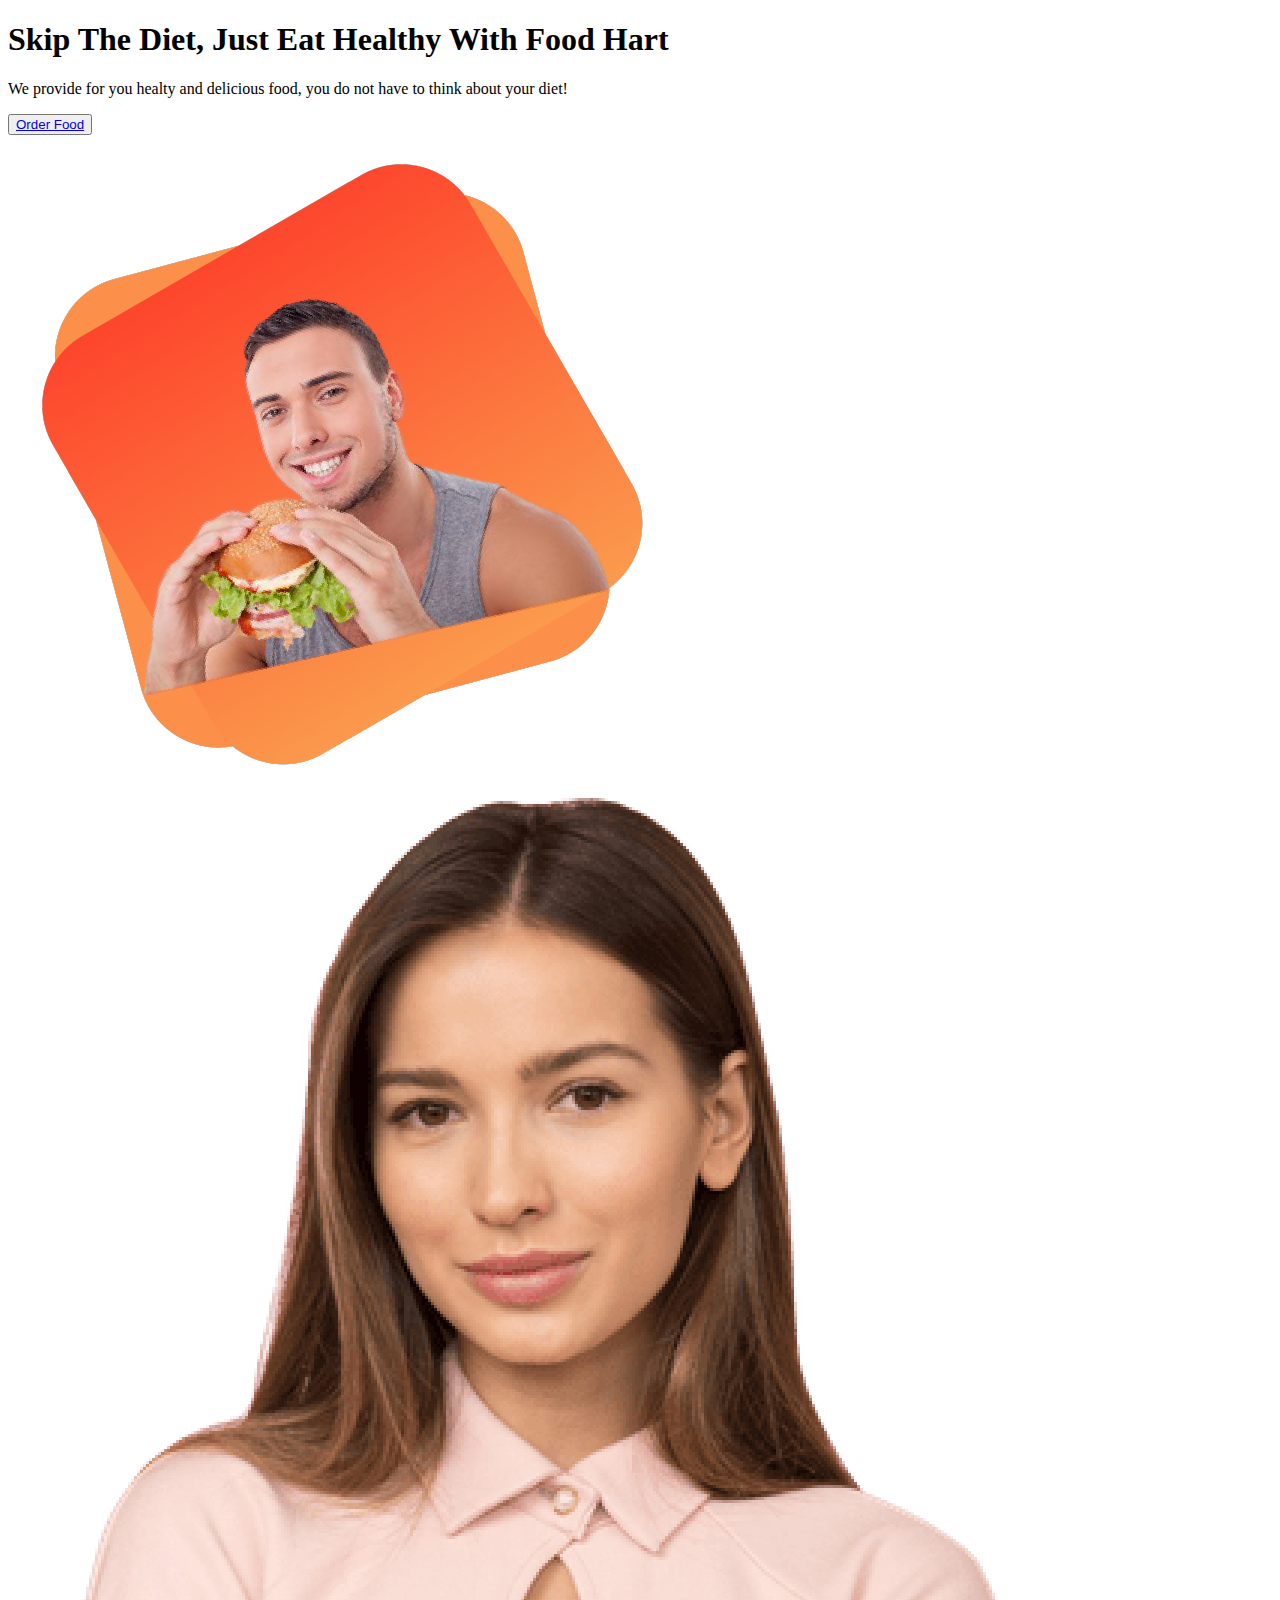
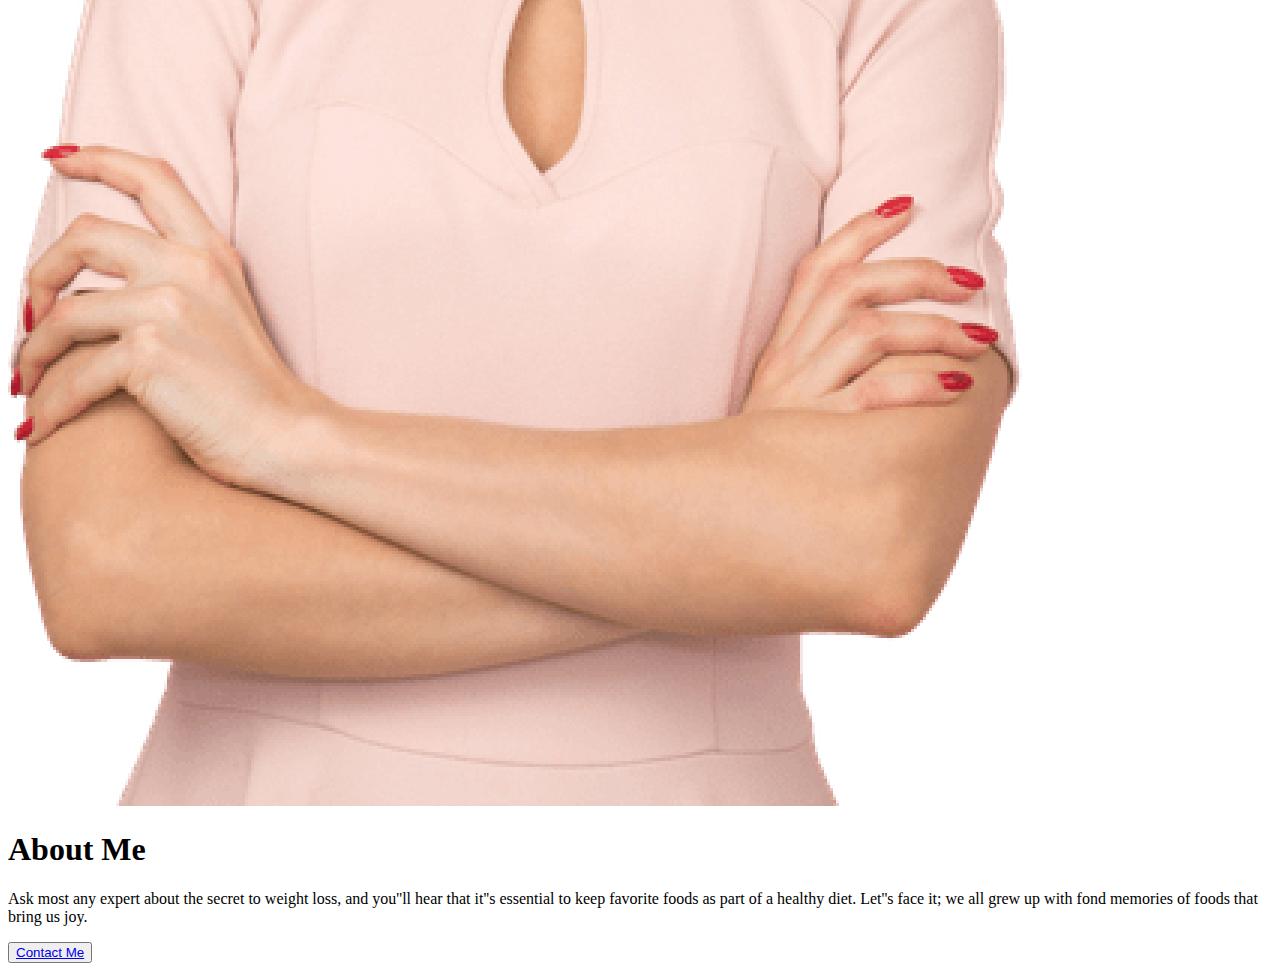
==== Food-hart/index.html @ 691d52f5 "hadding_html_content" ====
<!DOCTYPE html>
<html lang="en">
<head>
    <meta charset="UTF-8">
    <meta http-equiv="X-UA-Compatible" content="IE=edge">
    <meta name="viewport" content="width=device-width, initial-scale=1.0">
    <link href="https://fonts.googleapis.com/css2?family=Roboto+Slab:wght@500&display=swap" rel="stylesheet">
    <title>Food Hart</title>
    <link rel="stylesheet" href="style.css">
</head>
<body>
    <div id="contaner">
        <!--Header Start-->
        <div class="header">
            <div class="left-header">
                <h1><span class="color-yell">Skip</span> The Diet, Just Eat Healthy With Food Hart</h1>
                <p>We provide for you healty and delicious food, you do not have to think about your diet!</p>
                <button class="btn"><a href="#">Order Food</a></button>
            </div> 
            <div class="right-header">
                <img src="img/top-banner.png" alt="banner">
            </div>
        </div>
        <!--Header end-->
        <!--middle body start-->
        <div class="about-content">
            <img class ="left" src="img/Person Image.png" alt="person">
            <div class="right-content">
                <h1>About Me</h1>
                <p>Ask most any expert about the secret to weight loss,
                   and you''ll hear that it''s essential to keep favorite foods as part of a healthy diet.
                   Let''s face it; we all grew up with fond memories of foods that bring us joy.
                </p>
                <button class="btn"><a href="#">Contact Me</a></button>
            </div>
        </div>
        <!--middle body end-->
        <!--footer doby start-->
        
    </div>
</body>
</html>
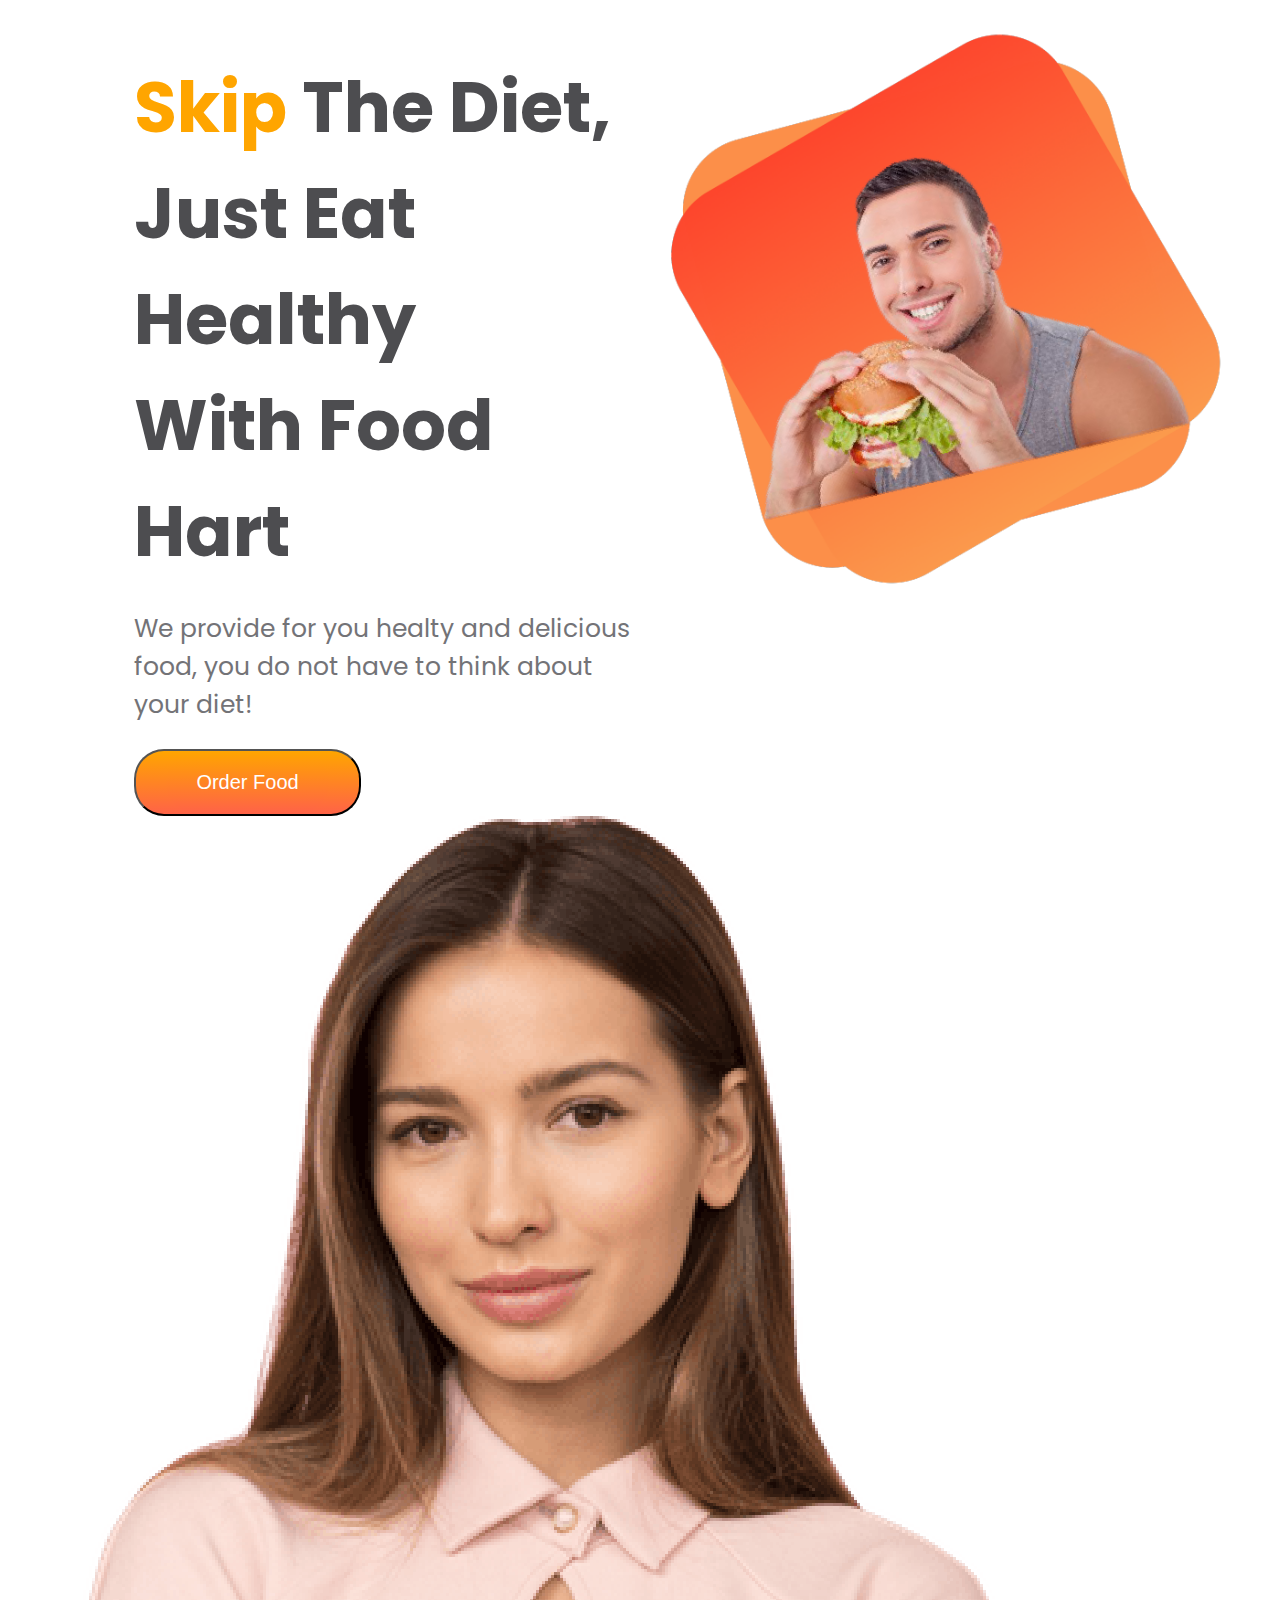
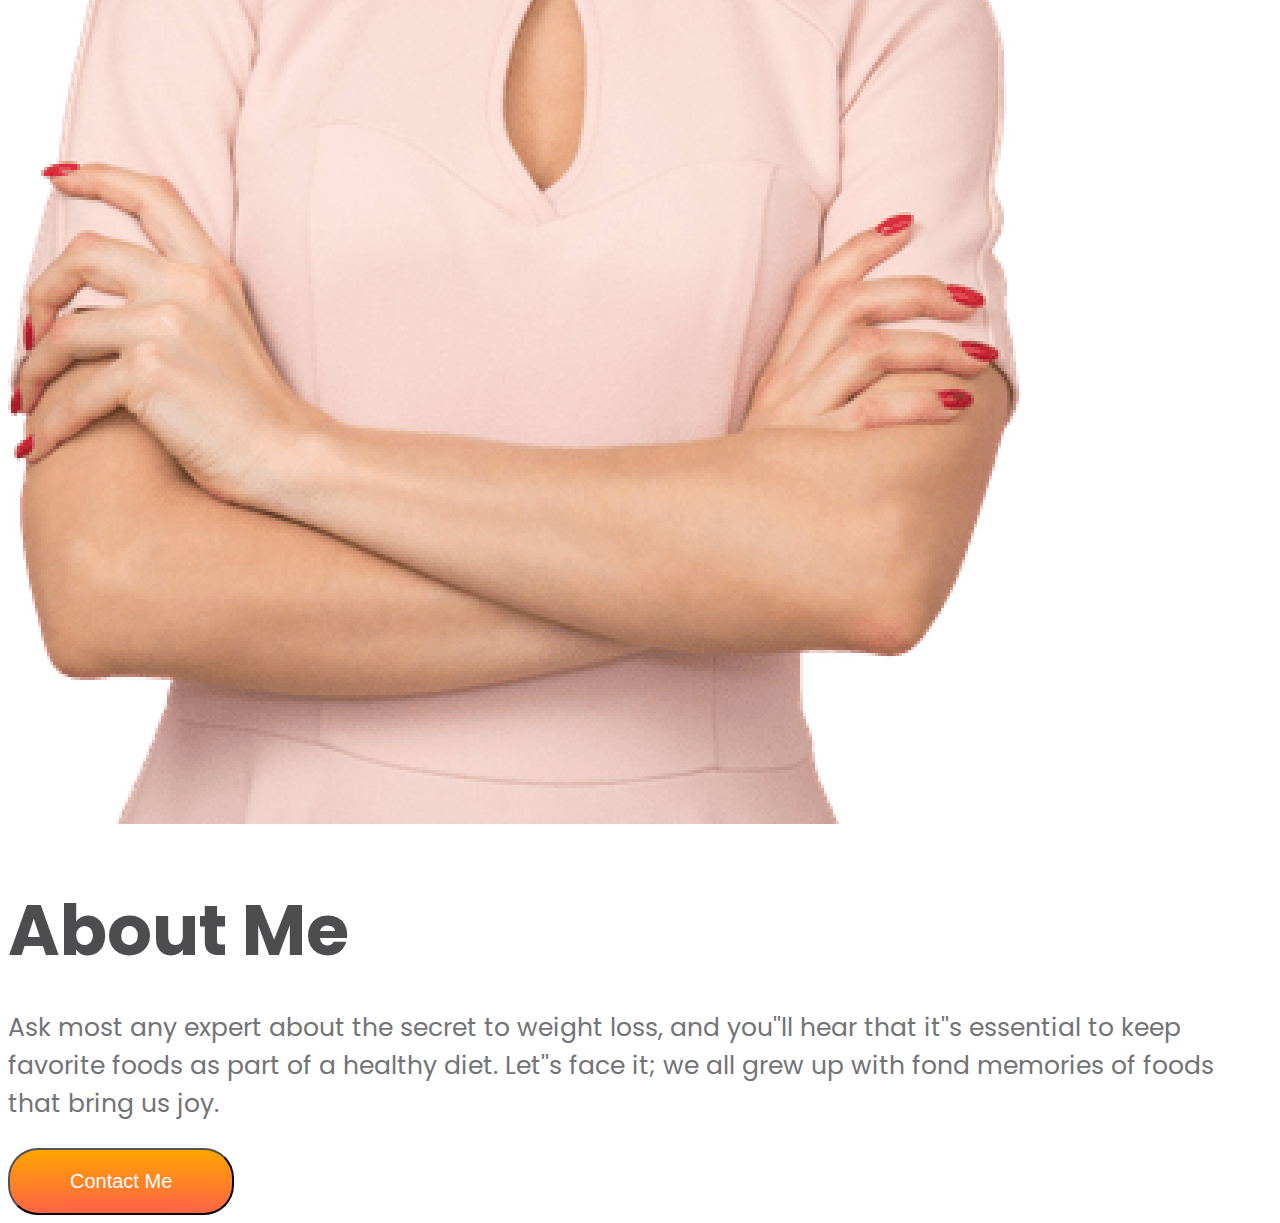
==== commit b3a5ea5f: "Top-header_added" ====
--- a/Food-hart/index.html
+++ b/Food-hart/index.html
@@ -4,23 +4,23 @@
     <meta charset="UTF-8">
     <meta http-equiv="X-UA-Compatible" content="IE=edge">
     <meta name="viewport" content="width=device-width, initial-scale=1.0">
-    <link href="https://fonts.googleapis.com/css2?family=Roboto+Slab:wght@500&display=swap" rel="stylesheet">
+    <link href="https://fonts.googleapis.com/css2?family=Poppins:wght@200;300;600&family=Roboto+Slab:wght@200;500&display=swap" rel="stylesheet">
     <title>Food Hart</title>
     <link rel="stylesheet" href="style.css">
 </head>
 <body>
-    <div id="contaner">
+
         <!--Header Start-->
+    <section>
         <div class="header">
-            <div class="left-header">
-                <h1><span class="color-yell">Skip</span> The Diet, Just Eat Healthy With Food Hart</h1>
-                <p>We provide for you healty and delicious food, you do not have to think about your diet!</p>
-                <button class="btn"><a href="#">Order Food</a></button>
-            </div> 
-            <div class="right-header">
-                <img src="img/top-banner.png" alt="banner">
-            </div>
+             <h1><span class="color-yell">Skip</span> The Diet,<br> Just Eat Healthy<br> With Food Hart</h1>
+             <p>We provide for you healty and delicious food, you do not have to think about your diet!</p>
+             <button class="btn"><a href="#">Order Food</a></button>
+         </div>    
+        <div class="header">
+             <img src="img/top-banner.png" alt="banner">
         </div>
+    </section>
         <!--Header end-->
         <!--middle body start-->
         <div class="about-content">
@@ -37,6 +37,6 @@
         <!--middle body end-->
         <!--footer doby start-->
         
-    </div>
+   
 </body>
 </html>--- a/Food-hart/style.css
+++ b/Food-hart/style.css
@@ -0,0 +1,40 @@
+body{
+    font-family: 'Poppins', sans-serif;
+}
+
+section{
+    display: flex;
+    padding-left:10%;
+    padding-right:10%;
+}
+.color-yell{
+    color: orange;
+}
+h1{
+    font-size:70px;
+    color:#4d4d50;
+    margin-bottom:  3px;
+}
+
+.header{
+    width:75%;
+    
+}
+p{
+    font-size: 25px;
+    color:#737377;
+}
+.header img{
+    width:120%;
+}
+
+.btn, a{
+  text-decoration: none;
+  background-image:linear-gradient(orange,tomato);
+  border-radius: 30px;
+  color: white;
+  padding: 20px 30px;
+  cursor: pointer;
+  font-size: 20px;
+}
+
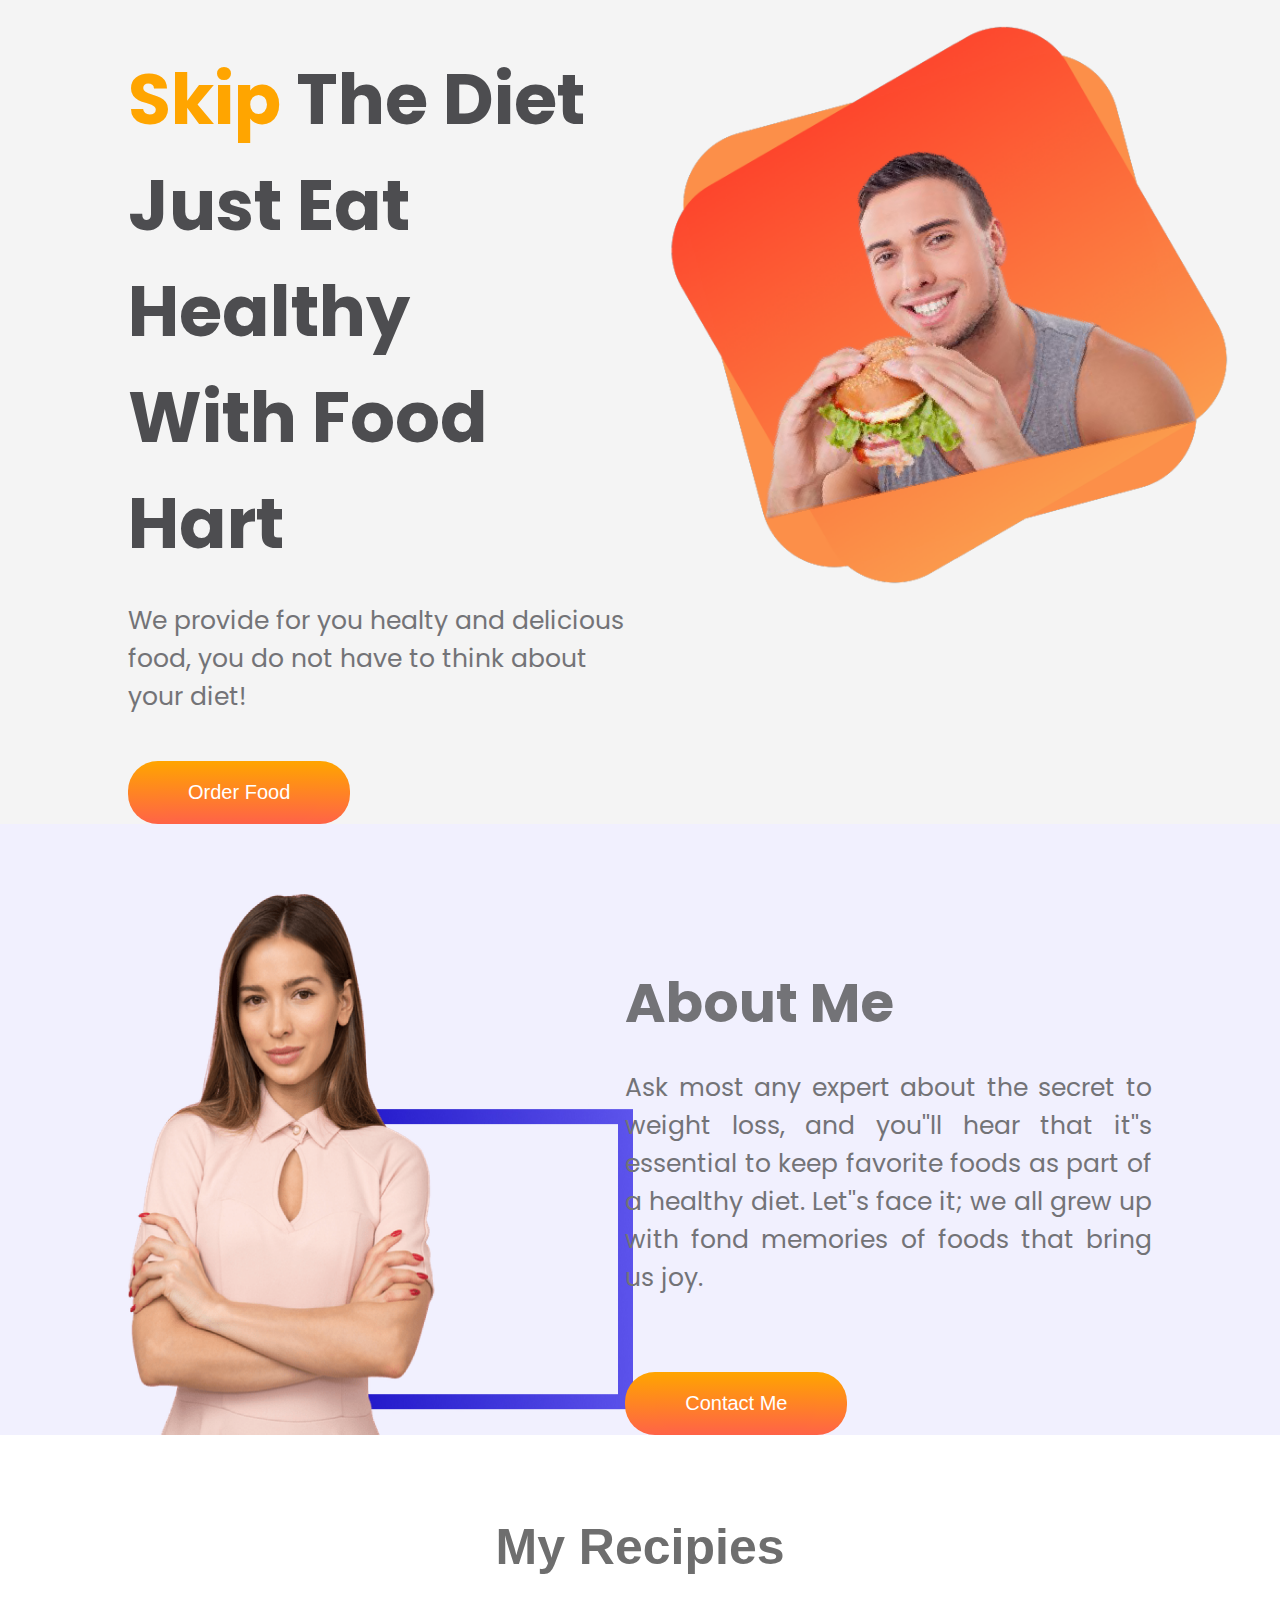
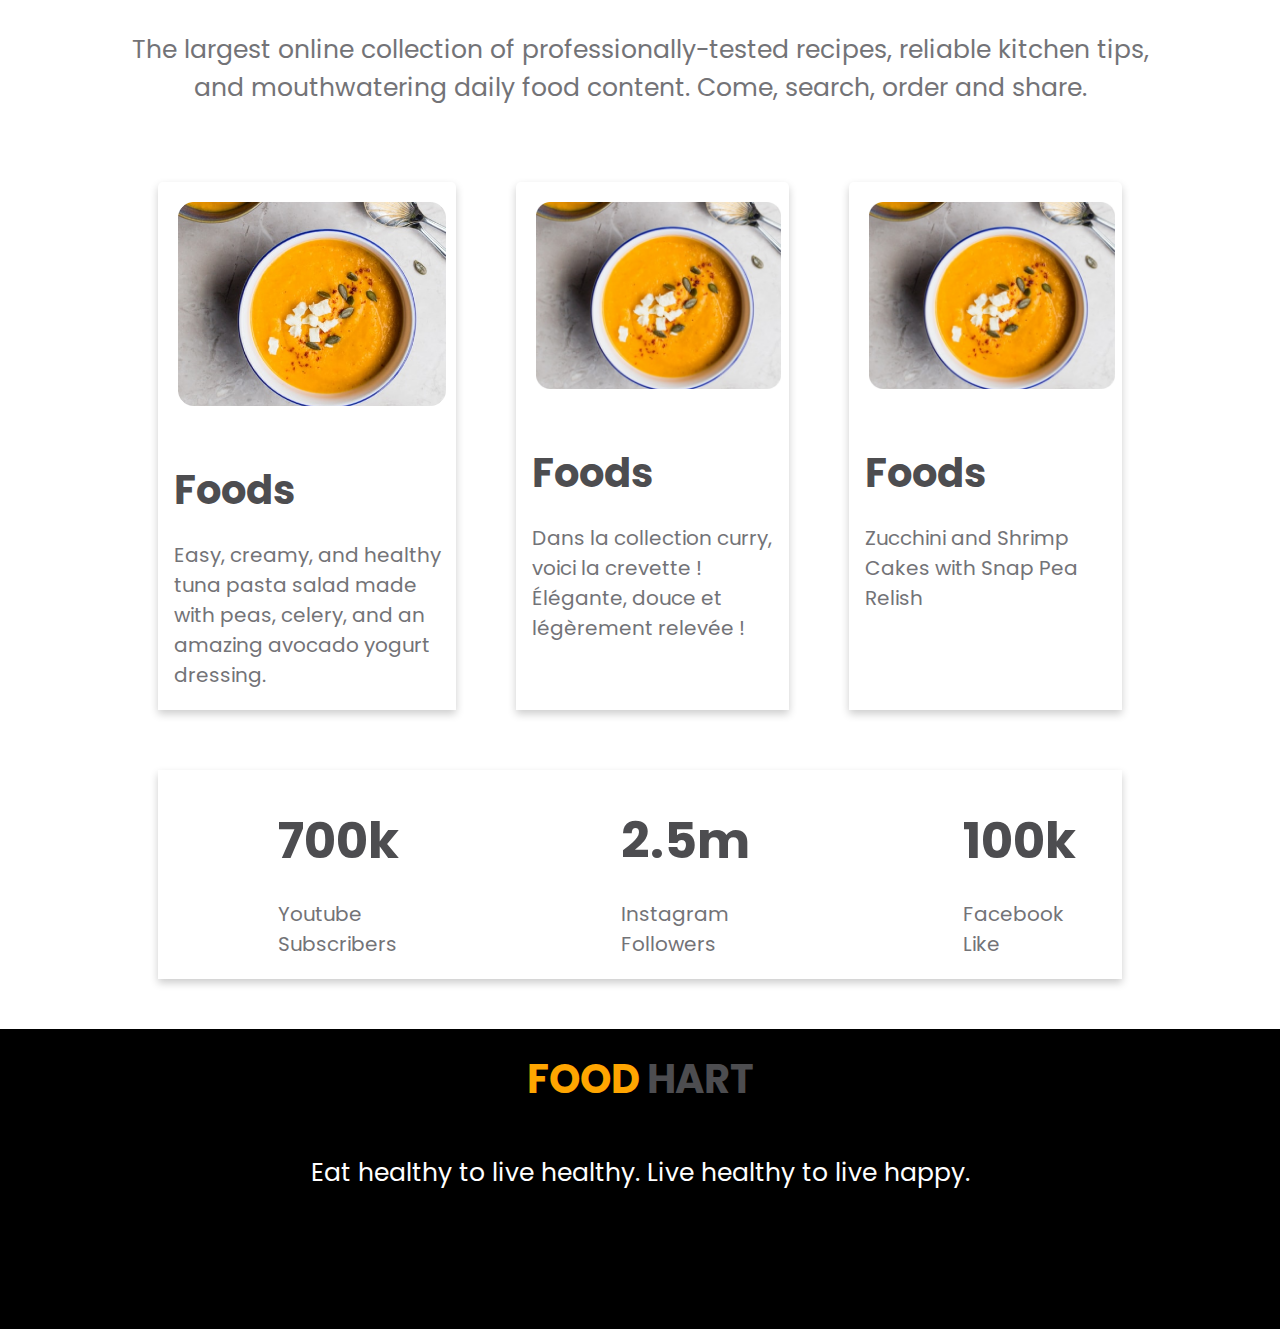
==== commit 6b983d15: "finished addind footer and body" ====
--- a/Food-hart/index.html
+++ b/Food-hart/index.html
@@ -13,30 +13,80 @@
         <!--Header Start-->
     <section>
         <div class="header">
-             <h1><span class="color-yell">Skip</span> The Diet,<br> Just Eat Healthy<br> With Food Hart</h1>
+             <h1><span class="color-yell">Skip</span> The Diet<br> Just Eat Healthy<br> With Food Hart</h1>
              <p>We provide for you healty and delicious food, you do not have to think about your diet!</p>
-             <button class="btn"><a href="#">Order Food</a></button>
-         </div>    
+             <button class="btn"><a target="_blank" href="https://www.linkedin.com/in/minhajul-islam-12b2bb144/">Order Food</a></button>
+        </div>    
         <div class="header">
              <img src="img/top-banner.png" alt="banner">
         </div>
     </section>
         <!--Header end-->
-        <!--middle body start-->
-        <div class="about-content">
-            <img class ="left" src="img/Person Image.png" alt="person">
-            <div class="right-content">
+
+        <!--about start-->
+    <section class="about-content">
+        <img class="img" src="img/Person Image.png" alt="person">
+        <div class="header">
+            <div class="space">
                 <h1>About Me</h1>
                 <p>Ask most any expert about the secret to weight loss,
-                   and you''ll hear that it''s essential to keep favorite foods as part of a healthy diet.
-                   Let''s face it; we all grew up with fond memories of foods that bring us joy.
+                    and you''ll hear that it''s essential to keep favorite foods as part of a healthy diet.
+                    Let''s face it; we all grew up with fond memories of foods that bring us joy.
                 </p>
-                <button class="btn"><a href="#">Contact Me</a></button>
+                <button class="btn-about"><a target="_blank" href="https://www.linkedin.com/in/minhajul-islam-12b2bb144/">Contact Me</a></button>
             </div>
         </div>
-        <!--middle body end-->
-        <!--footer doby start-->
-        
+    </section>
+        <!--about end-->
+        <!--recipe start-->
+   <section class="recipe clear">
+       <div class="text-center">
+         <h1>My Recipies</h1>
+         <p>The largest online collection of professionally-tested recipes, reliable kitchen tips, and mouthwatering daily food content. Come, search, order and share.</p>
+       </div>
+    </section>
+    <section class="recipe">
+        <div class="recipe-box clear">
+            <img src="img/food/Project Cover2.png" alt="" width=90%>
+            <h1>Foods</h1>
+            <p>Easy, creamy, and healthy tuna pasta salad made with peas, celery, and an amazing avocado yogurt dressing.</p>
+        </div>
+        <div class="recipe-box clear">
+         <img src="img/food/Project Cover2.png" alt="" width=90%>
+         <h1>Foods</h1>
+         <p>Dans la collection curry, voici la crevette ! Élégante, douce et légèrement relevée ! </p>
+     </div>
+     <div class="recipe-box clear">
+         <img src="img/food/Project Cover2.png" alt="" width=90%>
+         <h1>Foods</h1>
+         <p>Zucchini and Shrimp Cakes with Snap Pea Relish</p>
+     </div> 
+    </section>
+    
+
+    <section class="recipe">
+         <div class="box">
+             <div class="text">
+                 <h1>700k</h1>
+                 <p>Youtube Subscribers</p>
+             </div>
+             <div class="text">
+                <h1>2.5m</h1>
+                <p>Instagram Followers</p>
+            </div>
+            <div class="text">
+                <h1>100k</h1>
+                <p>Facebook Like</p>
+            </div>
+         </div>
+     </section>
+
+     <!--recipe end-->
    
+       <!--foooter -->
+    <footer class= "footer">
+        <h1><span class="color-yell">FOOD</span> HART</h1>
+        <p>Eat healthy to live healthy. Live healthy to live happy.</p>
+    </footer>
 </body>
 </html>--- a/Food-hart/style.css
+++ b/Food-hart/style.css
@@ -1,11 +1,15 @@
 body{
     font-family: 'Poppins', sans-serif;
+    margin:0 auto;
+    padding:0;
 }
-
+/*--order section--*/
 section{
     display: flex;
     padding-left:10%;
     padding-right:10%;
+    position: relative;
+    background-color: #F4F4F4;
 }
 .color-yell{
     color: orange;
@@ -26,15 +30,139 @@
 }
 .header img{
     width:120%;
+    
 }
 
 .btn, a{
   text-decoration: none;
   background-image:linear-gradient(orange,tomato);
   border-radius: 30px;
+  border:0px solid;
   color: white;
   padding: 20px 30px;
+  margin-top: 20px;
   cursor: pointer;
   font-size: 20px;
 }
+/*--about section--*/
 
+.about-content{
+    background-image: url(img/Frame\ 56.jpg);
+    margin: 0 auto;
+    display: flex;
+}
+.img{
+    width: 30%;
+    margin: 70px 30px 0px 0px;
+    
+}
+.space{
+    padding-left: 160px;
+}
+.space h1 {
+    font-size: 55px;
+    font-weight: 700;
+    padding-top: 100px;
+    color:#737377;
+
+}
+.btn-about{
+    text-decoration: none;
+    background-image:linear-gradient(orange,tomato);
+    border-radius: 30px;
+    border:0px solid;
+    color: white;
+    padding: 20px 30px;
+    margin-top:50px;
+    cursor: pointer;
+    font-size: 20px;
+}
+.space p{
+    text-align:justify;
+}
+
+/*--recipe section--*/
+.recipe{
+    background-color:white ;
+}
+.text-center p{
+    text-align: center;
+    padding-bottom: 20px;
+    font-size: 25px;
+}
+.text-center h1{
+    text-align: center;
+    padding-bottom: 30px;
+    padding-top: 50px;
+    font-size: 50px;
+    font-family: sans-serif;
+    color: rgb(110, 110, 110);
+}
+.clear{
+    overflow: hidden;
+}
+
+.recipe-box{
+  box-shadow: 0 4px 8px 0 rgba(0, 0, 0, 0.2);
+  background-color: none;
+  border-radius: 5px 5px 0 0;
+  max-width: 400px;
+  margin: 30px;
+  
+}
+.recipe-box img{
+    margin: 20px;
+}
+.recipe-box h1{
+    font-size: 40px;
+    margin-left: 16px;
+}
+.recipe-box p{
+    font-size: 20px;
+    margin-left: 16px;
+}
+.box{
+    display: flex;
+    margin: 30px;
+    position: relative;
+    box-shadow: 0 4px 8px 0 rgba(0, 0, 0, 0.2);
+    border-radius: 3px solid white;
+    width: 100%;
+
+}
+
+.text h1{
+    margin-left:100px;
+    padding-left: 20px;
+    padding-right: 20px;
+    font-size: 50px;
+    
+}
+.text p{
+    padding-left: 20px;
+    padding-right: 20px;
+    margin-left:100px;
+    font-size: 20px;
+
+}
+
+
+
+/*footer*/
+.footer{
+    background-color: black;
+    display: block;
+    width: 100%;
+    height: 300px;
+}
+.footer h1{
+    text-align: center;
+    padding: 20px;
+    font-size:40px;
+    margin-top: 20px;
+}
+.footer p{
+    text-align: center;
+    color:white;
+    
+}